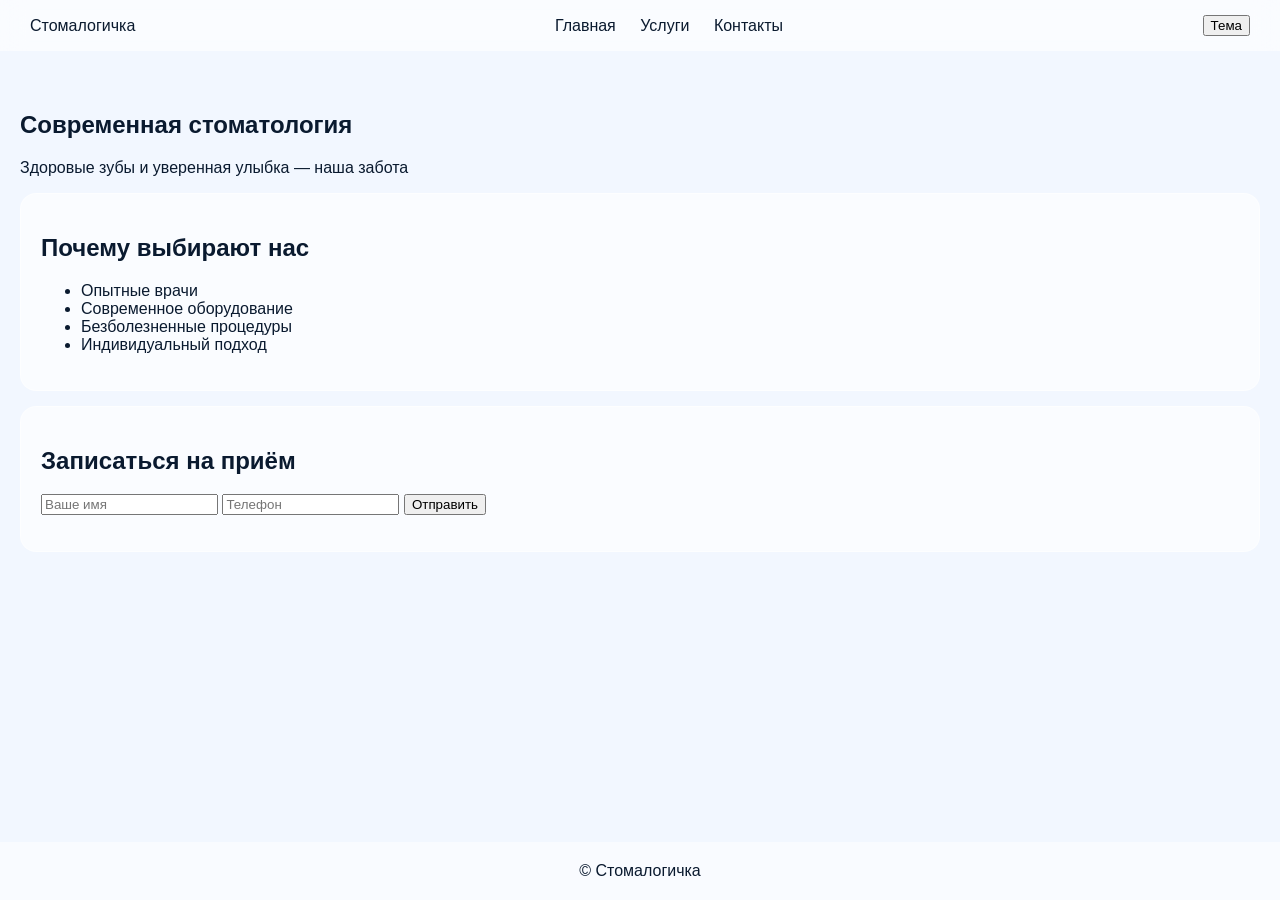
==== html/index.html @ a123cc45 "ads" ====
<html lang="ru">
<head>
<meta charset="UTF-8">
<meta name="viewport" content="width=device-width, initial-scale=1.0">
<title>Стомалогичка — Главная</title>
<link rel="stylesheet" href="/css/style.css">
<script src="/js/script.js"></script>

</head>
<body>

<header>
  <div class="logo">Стомалогичка</div>
  <nav>
    <a href="index.html">Главная</a>
    <a href="services.html">Услуги</a>
    <a href="contacts.html">Контакты</a>
  </nav>
  <button onclick="toggleTheme()">Тема</button>
</header>

<main class="content fade">
<section class="hero">
  <h1>Современная стоматология</h1>
  <p>Здоровые зубы и уверенная улыбка — наша забота</p>
</section>

<section class="card">
  <h2>Почему выбирают нас</h2>
  <ul>
    <li>Опытные врачи</li>
    <li>Современное оборудование</li>
    <li>Безболезненные процедуры</li>
    <li>Индивидуальный подход</li>
  </ul>
</section>

<section class="card">
  <h2>Записаться на приём</h2>
  <form>
    <input placeholder="Ваше имя">
    <input type="tel" placeholder="Телефон">
    <button>Отправить</button>
  </form>
</section>
</main>

<footer class="footer">© Стомалогичка</footer>
<script src="script.js"></script>
</body>
</html>
---- css/style.css ----
:root{
  --bg:#f2f7ff;
  --text:#0a1a2f;
  --glass:rgba(255,255,255,.6);
  --border:rgba(255,255,255,.5);
  --accent:#2f80ed;
}
body.dark{
  --bg:#0b0f1a;
  --text:#e9f0ff;
  --glass:rgba(20,20,40,.7);
  --border:rgba(255,255,255,.15);
}

*{box-sizing:border-box}
html,body{height:100%}
body{
  margin:0;
  font-family:Segoe UI, sans-serif;
  background:var(--bg);
  color:var(--text);
  display:flex;
  flex-direction:column;
}

header{
  display:flex;
  justify-content:space-between;
  align-items:center;
  padding:15px 30px;
  background:var(--glass);
  backdrop-filter:blur(12px);
}
nav a{margin:0 10px;color:var(--text);text-decoration:none}

.content{
  flex:1;
  padding:40px 20px;
}

.footer{
  text-align:center;
  padding:20px;
  background:var(--glass);
}

.fade{animation:fade .6s ease}
@keyframes fade{from{opacity:0;transform:translateY(10px)}to{opacity:1}}

.card,.service-item{
  background:var(--glass);
  border:1px solid var(--border);
  padding:20px;
  border-radius:16px;
  margin:15px 0;
}

.services{display:grid;grid-template-columns:repeat(2,1fr);gap:15px}
@media(max-width:600px){.services{grid-template-columns:1fr}}
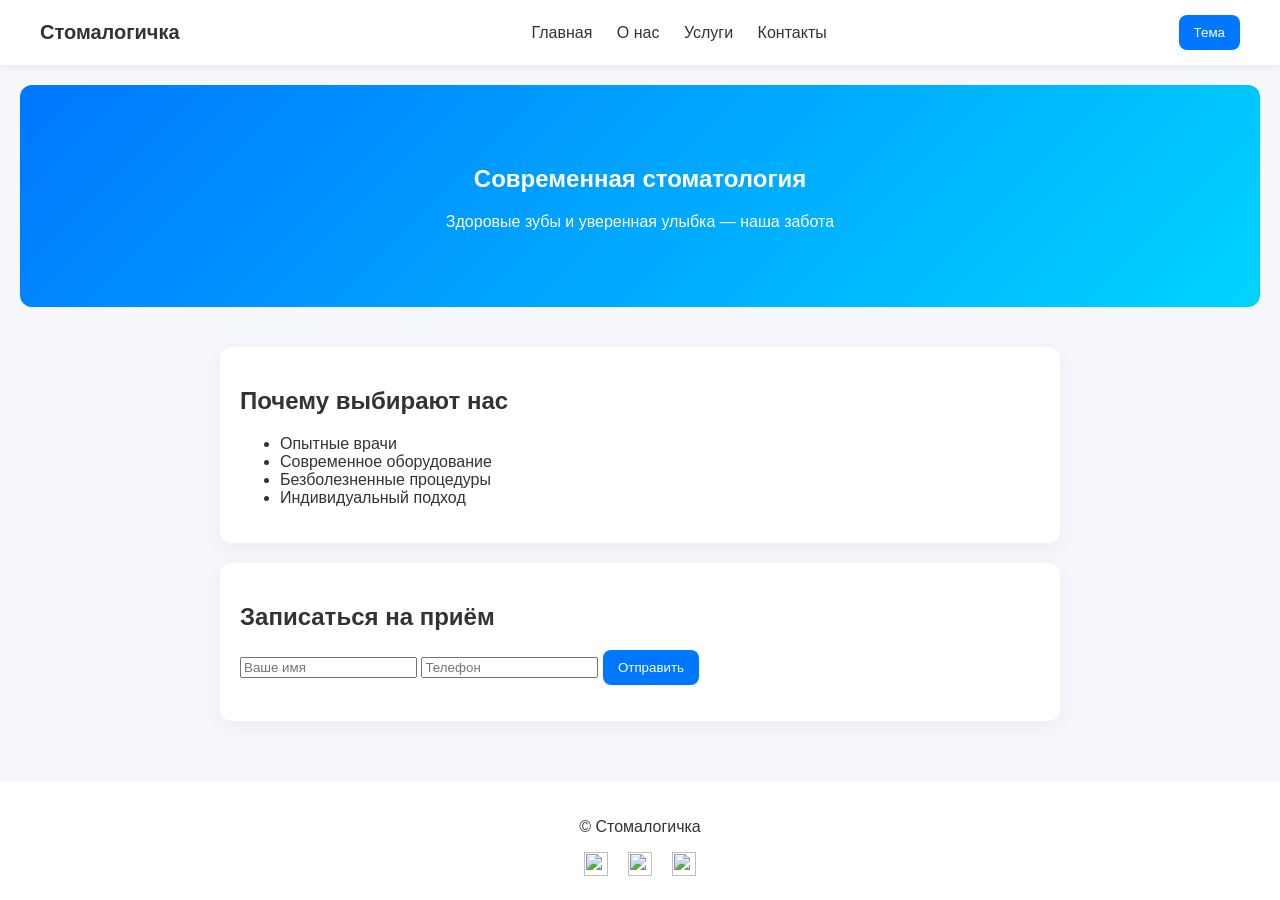
==== commit e815e50d: "ё112" ====
--- a/html/index.html
+++ b/html/index.html
@@ -13,9 +13,10 @@
   <div class="logo">Стомалогичка</div>
   <nav>
     <a href="index.html">Главная</a>
+    <a href="about.html">О нас</a>
     <a href="services.html">Услуги</a>
     <a href="contacts.html">Контакты</a>
-  </nav>
+</nav>
   <button onclick="toggleTheme()">Тема</button>
 </header>
 
@@ -45,7 +46,15 @@
 </section>
 </main>
 
-<footer class="footer">© Стомалогичка</footer>
+<footer class="footer">
+  <p>© Стомалогичка</p>
+
+  <div class="socials">
+    <a href="#"><img src="https://cdn-icons-png.flaticon.com/512/2111/2111463.png"></a>
+    <a href="#"><img src="https://cdn-icons-png.flaticon.com/512/733/733547.png"></a>
+    <a href="#"><img src="https://cdn-icons-png.flaticon.com/512/733/733558.png"></a>
+  </div>
+</footer>
 <script src="script.js"></script>
 </body>
 </html>
--- a/css/style.css
+++ b/css/style.css
@@ -1,59 +1,494 @@
-:root{
-  --bg:#f2f7ff;
-  --text:#0a1a2f;
-  --glass:rgba(255,255,255,.6);
-  --border:rgba(255,255,255,.5);
-  --accent:#2f80ed;
-}
-body.dark{
-  --bg:#0b0f1a;
-  --text:#e9f0ff;
-  --glass:rgba(20,20,40,.7);
-  --border:rgba(255,255,255,.15);
-}
-
-*{box-sizing:border-box}
-html,body{height:100%}
-body{
-  margin:0;
-  font-family:Segoe UI, sans-serif;
-  background:var(--bg);
-  color:var(--text);
-  display:flex;
-  flex-direction:column;
-}
-
-header{
-  display:flex;
-  justify-content:space-between;
-  align-items:center;
-  padding:15px 30px;
-  background:var(--glass);
-  backdrop-filter:blur(12px);
-}
-nav a{margin:0 10px;color:var(--text);text-decoration:none}
-
-.content{
-  flex:1;
-  padding:40px 20px;
-}
-
-.footer{
-  text-align:center;
-  padding:20px;
-  background:var(--glass);
-}
-
-.fade{animation:fade .6s ease}
-@keyframes fade{from{opacity:0;transform:translateY(10px)}to{opacity:1}}
-
-.card,.service-item{
-  background:var(--glass);
-  border:1px solid var(--border);
-  padding:20px;
-  border-radius:16px;
-  margin:15px 0;
-}
-
-.services{display:grid;grid-template-columns:repeat(2,1fr);gap:15px}
-@media(max-width:600px){.services{grid-template-columns:1fr}}
+body {
+  font-family: Arial, sans-serif;
+  margin: 0;
+  background: #f5f7fa;
+  color: #333;
+}
+html, body {
+  height: 100%;
+  display: flex;
+  flex-direction: column;
+}
+main{
+  margin: 20px;
+}
+.modal {
+  display: none;
+  position: fixed;
+  inset: 0;
+  background: rgba(0,0,0,0.6);
+  justify-content: center;
+  align-items: center;
+  z-index: 1000;
+}
+
+.modal-content {
+  background: white;
+  padding: 30px;
+  border-radius: 12px;
+  max-width: 500px;
+  width: 90%;
+  animation: fadeIn 0.3s ease;
+}
+
+.close {
+  float: right;
+  font-size: 24px;
+  cursor: pointer;
+}
+
+@keyframes fadeIn {
+  from {
+    opacity: 0;
+    transform: scale(0.9);
+  }
+  to {
+    opacity: 1;
+    transform: scale(1);
+  }
+}
+body.dark {
+  background: #121212;
+  color: #eee;
+}
+
+body.dark header {
+  background: #1e1e1e;
+}
+
+body.dark .card,
+body.dark .service-item {
+  background: #1e1e1e;
+  color: #eee;
+}
+
+body.dark .footer {
+  background: #1e1e1e;
+}
+
+body.dark nav a {
+  color: #ddd;
+}
+main {
+  flex: 1;
+}
+header {
+  display: flex;
+  justify-content: space-between;
+  align-items: center;
+  padding: 15px 40px;
+  background: white;
+  box-shadow: 0 2px 10px rgba(0,0,0,0.05);
+}
+
+nav a {
+  margin: 0 10px;
+  text-decoration: none;
+  color: #333;
+  font-weight: 500;
+}
+
+nav a:hover {
+  color: #0077ff;
+}
+
+.logo {
+  font-weight: bold;
+  font-size: 20px;
+}
+.service-item img {
+  width: 100%;
+  height: 180px;      /* фиксированная высота */
+  object-fit: cover;  /* обрезает, а не растягивает */
+  border-radius: 10px;
+}
+.hero {
+  text-align: center;
+  padding: 60px 20px;
+  background: linear-gradient(135deg, #0077ff 0%, #00d4ff 100%);
+  color: white;
+  border-radius: 12px;
+  margin-bottom: 40px;
+}
+
+/* Секция на всю ширину */
+.full-width-gallery {
+  width: 100vw; /* Ширина на весь вьюпорт */
+  position: relative;
+  left: 50%;
+  right: 50%;
+  margin-left: -50vw;
+  margin-right: -50vw;
+  background: #fff;
+  padding: 40px 0;
+  overflow: hidden;
+}
+
+.full-width-gallery h2 {
+  text-align: center;
+  margin-bottom: 30px;
+}
+
+/* Настройка слайдера */
+.banner-slider {
+  width: 100%;
+  overflow: hidden;
+  white-space: nowrap;
+}
+
+.slider-track {
+  display: flex;
+  width: max-content; /* Позволяет треку быть шире экрана */
+  animation: scroll 25s linear infinite;
+}
+
+.slider-track img {
+  width: 400px; /* Фиксированная ширина фото в галерее */
+  height: 300px;
+  object-fit: cover;
+  margin: 0 10px;
+  border-radius: 8px;
+  flex-shrink: 0;
+}
+
+/* Бесшовная анимация */
+@keyframes scroll {
+  0% { transform: translateX(0); }
+  100% { transform: translateX(-50%); } /* Смещение на половину длины трека */
+}
+
+/* Адаптация для темной темы */
+body.dark .full-width-gallery {
+  background: #1e1e1e;
+  color: #eee;
+}
+
+/* ФИЛЬТРАЦИЯ */
+.filter-container {
+  display: flex;
+  justify-content: center;
+  gap: 10px;
+  margin-bottom: 20px;
+}
+
+/* АДАПТИВНОСТЬ */
+
+/* Планшеты (768px) */
+@media (max-width: 768px) {
+  header {
+    flex-direction: column;
+    padding: 20px;
+  }
+  nav {
+    margin: 15px 0;
+    display: flex;
+    flex-wrap: wrap;
+    justify-content: center;
+  }
+  .services {
+    grid-template-columns: repeat(2, 1fr);
+  }
+  .hero {
+    padding: 60px 20px;
+  }
+}
+
+/* Мобильные устройства (375px) */
+@media (max-width: 375px) {
+  .services {
+    grid-template-columns: 1fr;
+  }
+  .logo {
+    font-size: 18px;
+  }
+  nav a {
+    margin: 5px;
+    font-size: 14px;
+  }
+  .card {
+    margin: 10px;
+    padding: 15px;
+  }
+  .modal-content {
+    padding: 20px;
+  }
+}
+.hero img {
+  max-width: 100%;
+  height: auto;
+  display: block;
+}
+.service-item img {
+  width: 100%;
+  border-radius: 10px;
+  margin-bottom: 10px;
+}
+.card {
+  background: white;
+  padding: 20px;
+  margin: 20px auto;
+  border-radius: 12px;
+  max-width: 800px;
+  box-shadow: 0 5px 20px rgba(0,0,0,0.05);
+}
+
+.services {
+  display: grid;
+  grid-template-columns: repeat(auto-fit, minmax(220px, 1fr));
+  gap: 20px;
+  padding: 20px;
+}
+
+.service-item {
+  background: white;
+  padding: 20px;
+  border-radius: 12px;
+  box-shadow: 0 5px 15px rgba(0,0,0,0.05);
+  transition: 0.3s;
+}
+
+.service-item:hover {
+  transform: translateY(-5px);
+}
+
+.price {
+  display: block;
+  margin-top: 10px;
+  font-weight: bold;
+  color: #0077ff;
+}
+
+button {
+  background: #0077ff;
+  color: white;
+  border: none;
+  padding: 10px 15px;
+  border-radius: 8px;
+  cursor: pointer;
+}
+
+button:hover {
+  background: #005fcc;
+}
+
+.footer {
+  text-align: center;
+  padding: 20px;
+  background: #fff;
+}
+
+.socials {
+  margin-top: 10px;
+}
+
+.socials img {
+  width: 24px;
+  margin: 0 8px;
+  transition: 0.3s;
+}
+
+.socials img:hover {
+  transform: scale(1.2);
+}
+/* Стили для страницы "О нас" */
+.about-hero {
+  text-align: center;
+  padding: 60px 20px;
+  background: linear-gradient(135deg, #0077ff 0%, #00d4ff 100%);
+  color: white;
+  border-radius: 12px;
+  margin-bottom: 40px;
+}
+
+.stats-container {
+  display: flex;
+  justify-content: space-around;
+  margin-bottom: 40px;
+  flex-wrap: wrap;
+  gap: 20px;
+}
+
+.stat-item {
+  text-align: center;
+  padding: 20px;
+}
+
+.stat-number {
+  display: block;
+  font-size: 2.5rem;
+  font-weight: bold;
+  color: #0077ff;
+}
+
+.stat-text {
+  color: #666;
+  font-size: 0.9rem;
+}
+
+.about-main {
+  display: flex;
+  align-items: center;
+  gap: 30px;
+}
+
+.about-image img {
+  width: 100%;
+  max-width: 300px;
+  border-radius: 12px;
+  box-shadow: 0 10px 30px rgba(0,0,0,0.1);
+}
+
+.features-grid {
+  display: grid;
+  grid-template-columns: repeat(auto-fit, minmax(250px, 1fr));
+  gap: 20px;
+  margin: 30px 0;
+}
+
+.feature-card {
+  background: white;
+  padding: 30px;
+  border-radius: 12px;
+  text-align: center;
+  box-shadow: 0 4px 15px rgba(0,0,0,0.05);
+  transition: 0.3s;
+}
+
+.feature-card:hover {
+  transform: translateY(-5px);
+}
+
+.feature-icon {
+  font-size: 2.5rem;
+  margin-bottom: 15px;
+}
+
+.cta-section {
+  text-align: center;
+  background: #f0f7ff;
+  border: 2px dashed #0077ff;
+}
+
+/* Адаптация для темной темы */
+body.dark .feature-card {
+  background: #1e1e1e;
+}
+
+body.dark .cta-section {
+  background: #1a2635;
+  border-color: #0077ff;
+}
+
+@media (max-width: 768px) {
+  .about-main {
+    flex-direction: column;
+    text-align: center;
+  }
+}
+/* Сетка контактов */
+.contacts-grid {
+  display: grid;
+  grid-template-columns: 1fr 1fr;
+  gap: 30px;
+  margin-bottom: 40px;
+}
+
+.contact-item {
+  display: flex;
+  align-items: flex-start;
+  gap: 15px;
+  margin-bottom: 20px;
+}
+
+.contact-item .icon {
+  font-size: 1.5rem;
+  background: #eef5ff;
+  padding: 10px;
+  border-radius: 50%;
+}
+
+.contact-item a {
+  color: #0077ff;
+  text-decoration: none;
+  font-size: 1.1rem;
+}
+
+.work-schedule {
+  background: #f8faff;
+  border-left: 4px solid #0077ff;
+}
+
+.schedule-row {
+  display: flex;
+  justify-content: space-between;
+  margin-bottom: 8px;
+}
+
+/* Карта */
+.map-container {
+  padding: 0;
+  overflow: hidden;
+  height: 400px;
+}
+
+/* Форма */
+.feedback-section {
+  text-align: center;
+}
+
+.contact-form {
+  display: flex;
+  flex-direction: column;
+  gap: 15px;
+  max-width: 500px;
+  margin: 25px auto 0;
+}
+
+.contact-form input, 
+.contact-form textarea {
+  padding: 12px;
+  border: 1px solid #ddd;
+  border-radius: 8px;
+  font-size: 1rem;
+}
+
+.contact-form textarea {
+  height: 100px;
+  resize: vertical;
+}
+
+.btn-primary {
+  background: #0077ff;
+  color: white;
+  border: none;
+  padding: 15px;
+  border-radius: 8px;
+  cursor: pointer;
+  font-weight: bold;
+  transition: 0.3s;
+}
+
+.btn-primary:hover {
+  background: #0056b3;
+}
+
+/* Темная тема */
+body.dark .contact-item .icon { background: #333; }
+body.dark .work-schedule { background: #1a1a1a; }
+body.dark .contact-form input, 
+body.dark .contact-form textarea { 
+  background: #333; 
+  color: white; 
+  border-color: #444; 
+}
+
+/* Адаптивность */
+@media (max-width: 768px) {
+  .contacts-grid {
+    grid-template-columns: 1fr;
+  }
+  .map-container {
+    height: 300px;
+    order: -1; /* Карта будет сверху на мобильных */
+  }
+}
